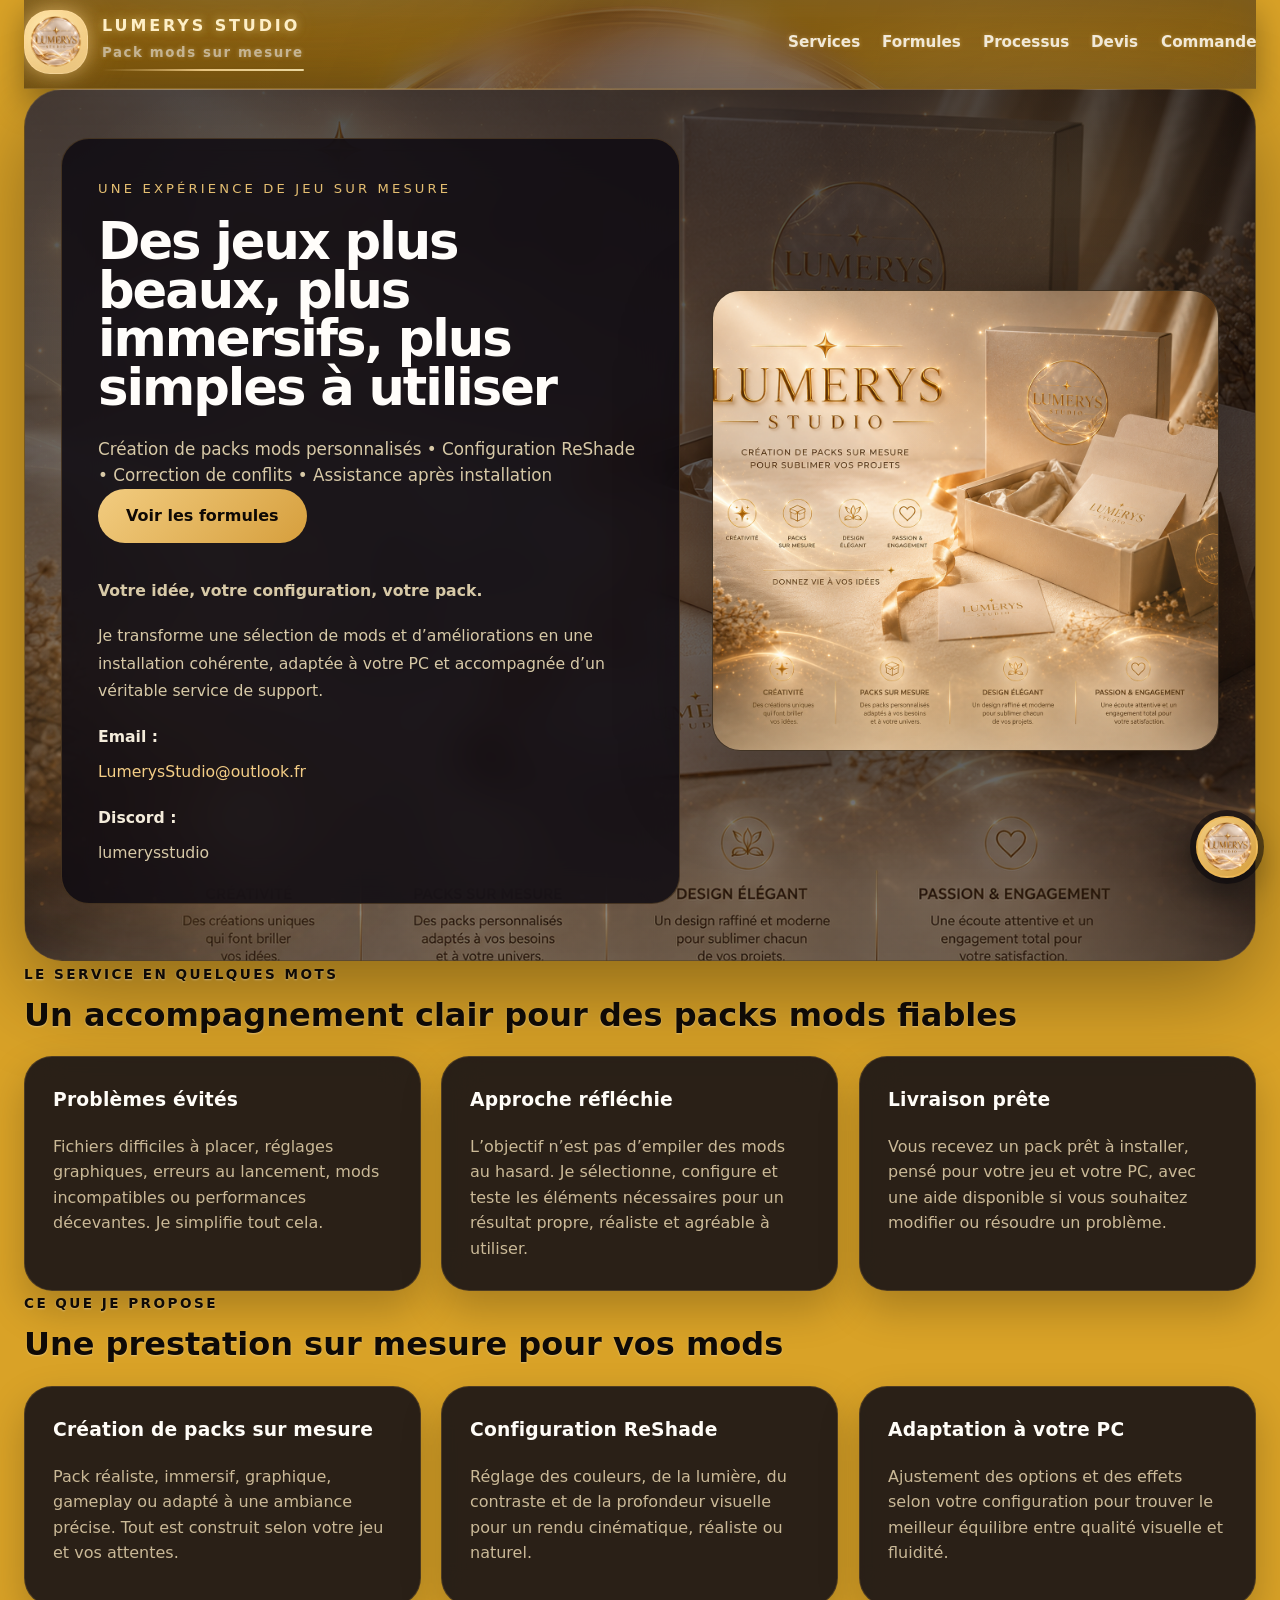
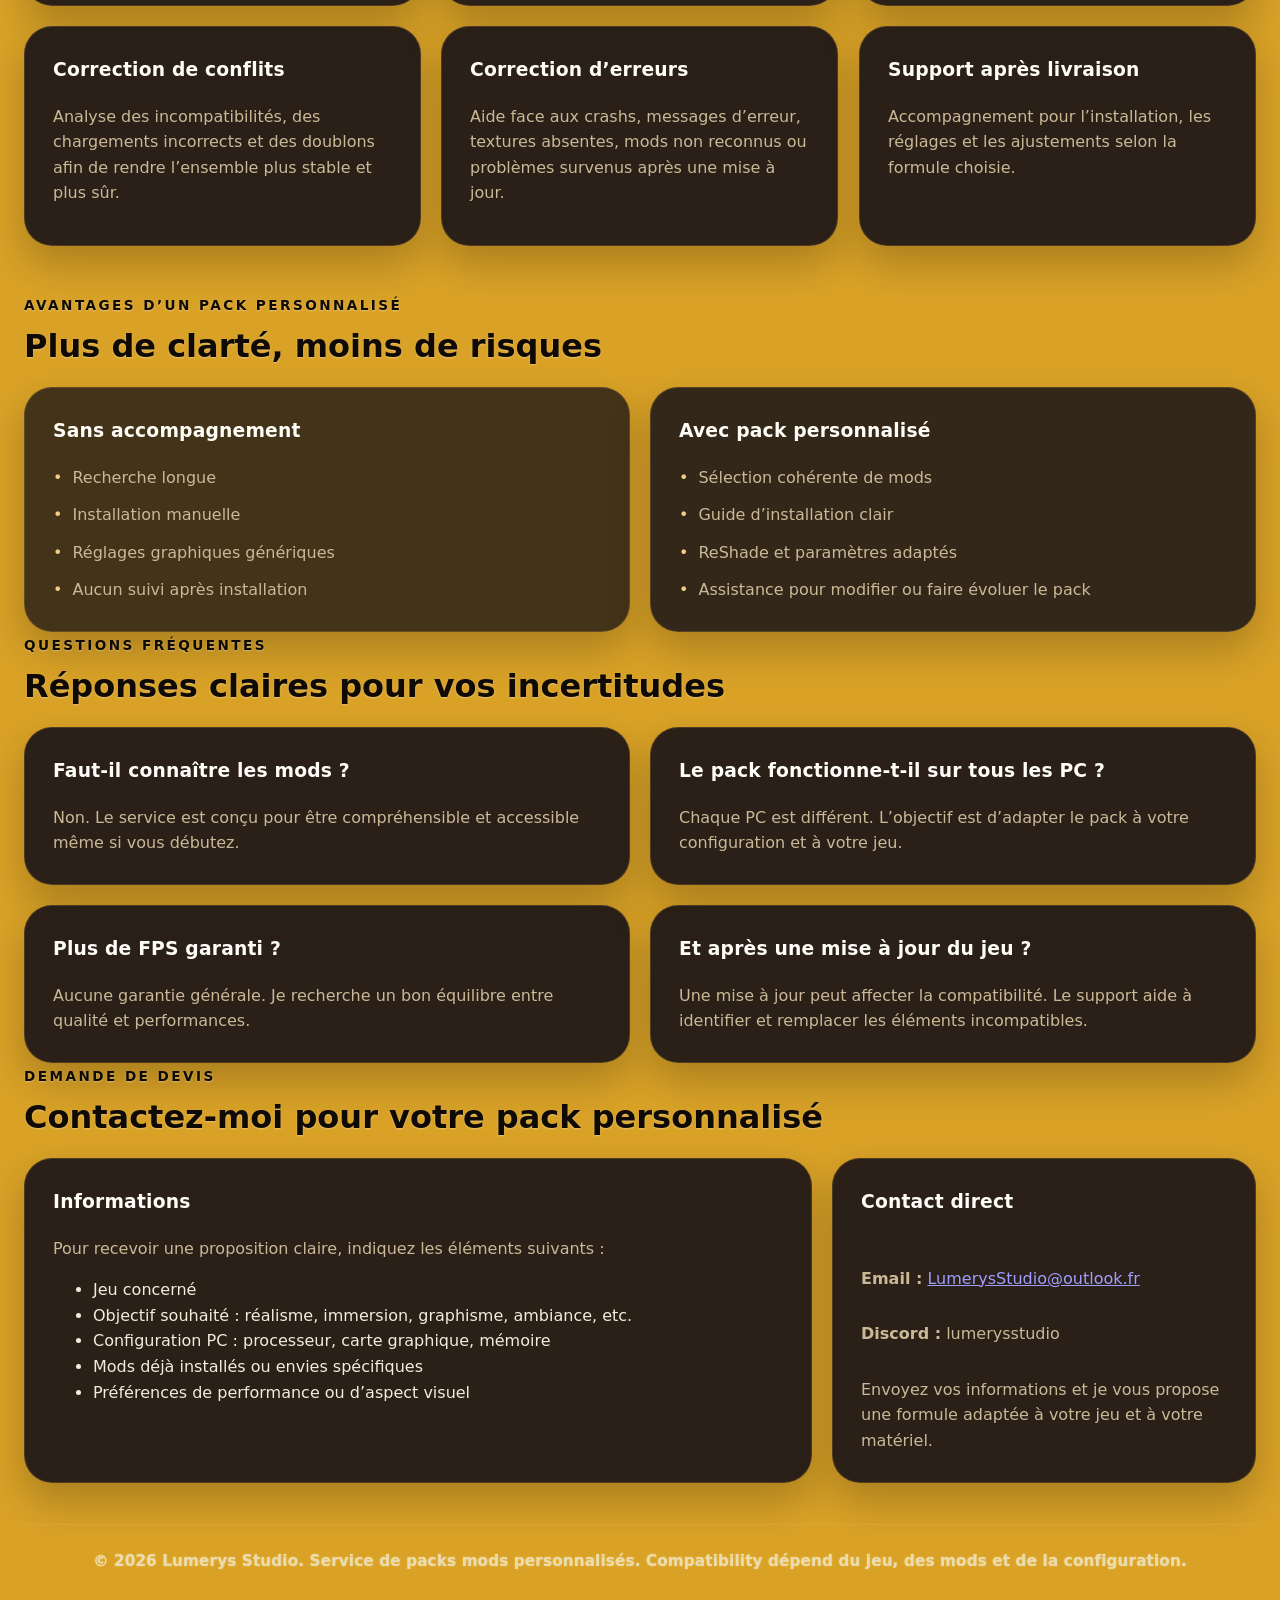
==== index.html @ 54d684f8 "Add files via upload" ====
﻿<!DOCTYPE html>
<html lang="fr">
<head>
  <meta charset="UTF-8" />
  <meta name="viewport" content="width=device-width, initial-scale=1.0" />
  <title>Lumerys Studio - Packs Mods personnalisés</title>
  <link rel="icon" type="image/png" href="favicon.png" />
  <link rel="shortcut icon" type="image/png" href="favicon.png" />
  <link rel="stylesheet" href="styles.css" />
  <link rel="stylesheet" href="header-anim.css" />
  <link rel="stylesheet" href="magic.css" />
  <link rel="stylesheet" href="chatbot.css" />
</head>
<body>
  <div class="page-shell">
    <header class="site-header">
      <div class="brand">
        <img src="Logo.png" alt="Lumerys Studio" class="brand-logo" />
        <div>
          <span class="brand-name">Lumerys Studio</span>
          <small>Pack mods sur mesure</small>
        </div>
      </div>
      <nav class="site-nav">
        <a href="index.html">Services</a>
        <a href="formules.html">Formules</a>
        <a href="processus.html">Processus</a>
        <a href="devis.html">Devis</a>
        <a href="commande.html">Commande</a>
      </nav>
    </header>

    <main>
      <section class="hero">
        <div class="hero-copy">
          <span class="eyebrow">UNE EXPÉRIENCE DE JEU SUR MESURE</span>
          <h1>Des jeux plus beaux, plus immersifs, plus simples à utiliser</h1>
          <p>Création de packs mods personnalisés • Configuration ReShade • Correction de conflits • Assistance après installation</p>
          <a href="formules.html" class="btn btn-primary">Voir les formules</a>
          <div class="hero-notes">
            <div>
              <strong>Votre idée, votre configuration, votre pack.</strong>
            </div>
            <div>Je transforme une sélection de mods et d’améliorations en une installation cohérente, adaptée à votre PC et accompagnée d’un véritable service de support.</div>
            <div class="hero-contact">
              <strong>Email :</strong> <a href="mailto:LumerysStudio@outlook.fr">LumerysStudio@outlook.fr</a>
            </div>
            <div class="hero-contact">
              <strong>Discord :</strong> <span>lumerysstudio</span>
            </div>
          </div>
        </div>
        <div class="hero-visual">
          <img src="LumerysStudio.png" alt="Lumerys Studio photo" />
        </div>
      </section>

      <section class="intro" id="services">
        <div class="section-head">
          <span>Le service en quelques mots</span>
          <h2>Un accompagnement clair pour des packs mods fiables</h2>
        </div>
        <div class="intro-grid">
          <div>
            <h3>Problèmes évités</h3>
            <p>Fichiers difficiles à placer, réglages graphiques, erreurs au lancement, mods incompatibles ou performances décevantes. Je simplifie tout cela.</p>
          </div>
          <div>
            <h3>Approche réfléchie</h3>
            <p>L’objectif n’est pas d’empiler des mods au hasard. Je sélectionne, configure et teste les éléments nécessaires pour un résultat propre, réaliste et agréable à utiliser.</p>
          </div>
          <div>
            <h3>Livraison prête</h3>
            <p>Vous recevez un pack prêt à installer, pensé pour votre jeu et votre PC, avec une aide disponible si vous souhaitez modifier ou résoudre un problème.</p>
          </div>
        </div>
      </section>

      <section class="benefits">
        <div class="section-head">
          <span>Ce que je propose</span>
          <h2>Une prestation sur mesure pour vos mods</h2>
        </div>
        <div class="benefit-cards">
          <article>
            <h3>Création de packs sur mesure</h3>
            <p>Pack réaliste, immersif, graphique, gameplay ou adapté à une ambiance précise. Tout est construit selon votre jeu et vos attentes.</p>
          </article>
          <article>
            <h3>Configuration ReShade</h3>
            <p>Réglage des couleurs, de la lumière, du contraste et de la profondeur visuelle pour un rendu cinématique, réaliste ou naturel.</p>
          </article>
          <article>
            <h3>Adaptation à votre PC</h3>
            <p>Ajustement des options et des effets selon votre configuration pour trouver le meilleur équilibre entre qualité visuelle et fluidité.</p>
          </article>
          <article>
            <h3>Correction de conflits</h3>
            <p>Analyse des incompatibilités, des chargements incorrects et des doublons afin de rendre l’ensemble plus stable et plus sûr.</p>
          </article>
          <article>
            <h3>Correction d’erreurs</h3>
            <p>Aide face aux crashs, messages d’erreur, textures absentes, mods non reconnus ou problèmes survenus après une mise à jour.</p>
          </article>
          <article>
            <h3>Support après livraison</h3>
            <p>Accompagnement pour l’installation, les réglages et les ajustements selon la formule choisie.</p>
          </article>
        </div>
      </section>

      <section class="comparison">
        <div class="section-head">
          <span>Avantages d’un pack personnalisé</span>
          <h2>Plus de clarté, moins de risques</h2>
        </div>
        <div class="comparison-grid">
          <div class="comparison-card dark">
            <h3>Sans accompagnement</h3>
            <ul>
              <li>Recherche longue</li>
              <li>Installation manuelle</li>
              <li>Réglages graphiques génériques</li>
              <li>Aucun suivi après installation</li>
            </ul>
          </div>
          <div class="comparison-card light">
            <h3>Avec pack personnalisé</h3>
            <ul>
              <li>Sélection cohérente de mods</li>
              <li>Guide d’installation clair</li>
              <li>ReShade et paramètres adaptés</li>
              <li>Assistance pour modifier ou faire évoluer le pack</li>
            </ul>
          </div>
        </div>
      </section>



      <section class="faq">
        <div class="section-head">
          <span>Questions fréquentes</span>
          <h2>Réponses claires pour vos incertitudes</h2>
        </div>
        <div class="faq-grid">
          <div>
            <h3>Faut-il connaître les mods ?</h3>
            <p>Non. Le service est conçu pour être compréhensible et accessible même si vous débutez.</p>
          </div>
          <div>
            <h3>Le pack fonctionne-t-il sur tous les PC ?</h3>
            <p>Chaque PC est différent. L’objectif est d’adapter le pack à votre configuration et à votre jeu.</p>
          </div>
          <div>
            <h3>Plus de FPS garanti ?</h3>
            <p>Aucune garantie générale. Je recherche un bon équilibre entre qualité et performances.</p>
          </div>
          <div>
            <h3>Et après une mise à jour du jeu ?</h3>
            <p>Une mise à jour peut affecter la compatibilité. Le support aide à identifier et remplacer les éléments incompatibles.</p>
          </div>
        </div>
      </section>

      <section class="devis-section" id="devis">
        <div class="section-head">
          <span>Demande de devis</span>
          <h2>Contactez-moi pour votre pack personnalisé</h2>
        </div>
        <div class="devis-grid">
          <div class="devis-card">
            <h3>Informations</h3>
            <p>Pour recevoir une proposition claire, indiquez les éléments suivants :</p>
            <ul>
              <li>Jeu concerné</li>
              <li>Objectif souhaité : réalisme, immersion, graphisme, ambiance, etc.</li>
              <li>Configuration PC : processeur, carte graphique, mémoire</li>
              <li>Mods déjà installés ou envies spécifiques</li>
              <li>Préférences de performance ou d’aspect visuel</li>
            </ul>
          </div>
          <div class="devis-card contact-card">
            <h3>Contact direct</h3>
            <p><strong>Email :</strong> <a href="mailto:LumerysStudio@outlook.fr">LumerysStudio@outlook.fr</a></p>
            <p><strong>Discord :</strong> <span>lumerysstudio</span></p>
            <p>Envoyez vos informations et je vous propose une formule adaptée à votre jeu et à votre matériel.</p>
          </div>
        </div>
      </section>
    </main>

    <footer class="site-footer">
      <span>© 2026 Lumerys Studio. Service de packs mods personnalisés. Compatibility dépend du jeu, des mods et de la configuration.</span>
    </footer>
  </div>

  <script src="chatbot.js" defer></script>
  <script src="magic.js" defer></script>
</body>
</html>
---- styles.css ----
﻿:root {
  color-scheme: dark;
  --bg: #070507;
  --bg-soft: rgba(10, 8, 12, 0.92);
  --surface: rgba(16, 13, 19, 0.60);
  --surface-strong: rgba(14, 11, 17, 0.82);
  --border: rgba(242, 186, 82, 0.24);
  --text: #f4ecdb;
  --muted: #cab997;
  --accent: #f4ce86;
  --accent-strong: #d3a456;
  --shadow: 0 28px 90px rgba(0, 0, 0, 0.36);
  font-family: Inter, system-ui, -apple-system, BlinkMacSystemFont, "Segoe UI", sans-serif;
}

* {
  box-sizing: border-box;
}

html, body {
  margin: 0;
  min-height: 100%;
  background: #d9a227;
  color: #000;
  background-image: url('Logo.png');
  background-repeat: no-repeat;
  background-position: center top;
  background-attachment: fixed;
  background-size: cover;
}

body {
  line-height: 1.6;
  color: var(--text);
}

.site-header,
.section-head,
.site-nav a,
.brand-name,
.brand small {
  color: #f7e3a9;
  font-weight: 600;
  text-shadow: 0 0 4px rgba(247, 227, 169, 0.35);
}

.site-footer {
  color: #000000;
  font-weight: 800;
  text-shadow: none;
  letter-spacing: 0.01em;
}

img {
  max-width: 100%;
  display: block;
}

.page-shell {
  max-width: 1320px;
  margin: 0 auto;
  padding: 0 24px 40px;
  background: transparent;
}

.site-header {
  display: flex;
  align-items: center;
  justify-content: space-between;
  gap: 16px;
  padding: 10px 0 14px;
  margin-top: 0;
  background: rgba(8, 6, 10, 0.55);
  border-bottom: 1px solid rgba(242, 186, 82, 0.15);
  backdrop-filter: blur(16px);
}

.brand {
  display: flex;
  align-items: center;
  gap: 14px;
}

.brand-logo {
  width: 64px;
  height: 64px;
  border-radius: 999px;
  background: transparent;
  border: none;
  padding: 0;
  object-fit: cover;
  box-shadow: none;
}

.brand-name {
  display: block;
  font-weight: 700;
  letter-spacing: 0.18em;
  text-transform: uppercase;
  color: #f4d06b;
  text-shadow: 0 0 6px rgba(244, 208, 107, 0.55), 0 0 12px rgba(244, 208, 107, 0.25);
}

.site-nav {
  display: flex;
  gap: 22px;
  flex-wrap: wrap;
}

.site-nav a {
  color: #f2c96b;
  text-decoration: none;
  font-size: 0.95rem;
  font-weight: 700;
  transition: color 0.25s ease, text-shadow 0.25s ease;
  text-shadow: 0 0 4px rgba(242, 201, 107, 0.4);
}

.site-nav a:hover {
  color: #ffd977;
  text-shadow: 0 0 8px rgba(255, 217, 119, 0.6);
}

.site-nav a,
.brand-name,
.brand small,
.section-head span,
.section-head h2 {
  color: var(--text);
}

.hero {
  position: relative;
  display: grid;
  grid-template-columns: 1.1fr 0.9fr;
  gap: 32px;
  align-items: center;
  padding: 48px 36px 56px;
  border-radius: 38px;
  background: linear-gradient(180deg, rgba(9, 7, 12, 0.72), rgba(12, 10, 15, 0.48)),
    url('LumerysStudio.png') center/cover no-repeat;
  overflow: hidden;
  box-shadow: var(--shadow);
  border: 1px solid rgba(242, 186, 82, 0.18);
}

.hero::before {
  content: "";
  position: absolute;
  inset: 0;
  background: radial-gradient(circle at 20% 30%, rgba(255, 215, 140, 0.18), transparent 24%),
    radial-gradient(circle at 85% 12%, rgba(255, 220, 140, 0.12), transparent 18%);
  pointer-events: none;
}

.hero-copy,
.hero-visual {
  position: relative;
  z-index: 1;
}

.hero-copy {
  max-width: 680px;
  padding: 36px;
  border-radius: 28px;
  background: rgba(14, 11, 18, 0.86);
  border: 1px solid rgba(242, 186, 82, 0.20);
  backdrop-filter: blur(20px);
}

.eyebrow {
  display: inline-block;
  margin-bottom: 18px;
  text-transform: uppercase;
  letter-spacing: 0.24em;
  color: rgba(240, 200, 119, 0.95);
  font-size: 0.82rem;
}

.hero h1 {
  margin: 0;
  font-size: clamp(3rem, 4vw, 4.4rem);
  line-height: 0.95;
  letter-spacing: -0.04em;
  color: #fffdfa;
}

.hero p {
  margin: 24px 0 0;
  max-width: 660px;
  color: #d7c9a7;
  font-size: 1.05rem;
}

.btn {
  display: inline-flex;
  align-items: center;
  justify-content: center;
  padding: 14px 28px;
  border-radius: 999px;
  text-decoration: none;
  font-weight: 600;
  transition: transform 0.2s ease, background 0.3s ease;
}

.btn-primary {
  background: linear-gradient(135deg, #f2cc80 0%, #d69f3d 100%);
  color: #0f0905;
}

.btn-primary:hover {
  transform: translateY(-2px);
}

.hero-notes {
  margin-top: 34px;
  display: grid;
  gap: 18px;
  color: #d7c9a7;
  font-size: 0.98rem;
  line-height: 1.75;
}

.hero-contact {
  display: grid;
  gap: 8px;
}

.hero-contact strong {
  color: var(--text);
}

.hero-contact a {
  color: var(--accent);
  text-decoration: none;
}

.hero-visual {
  border-radius: 28px;
  overflow: hidden;
  background: rgba(18, 14, 21, 0.88);
  border: 1px solid rgba(242, 186, 82, 0.18);
  box-shadow: var(--shadow);
}

.hero-visual img {
  width: 100%;
  aspect-ratio: 1.1 / 1;
  object-fit: cover;
  filter: drop-shadow(0 18px 45px rgba(0, 0, 0, 0.24));
}

.section-head {
  margin-bottom: 24px;
}

.section-head span {
  text-transform: uppercase;
  color: #0f0a06;
  letter-spacing: 0.18em;
  font-size: 0.85rem;
  font-weight: 800;
  text-shadow: 0 1px 2px rgba(255,255,255,0.35);
}

.section-head h2 {
  margin: 12px 0 0;
  font-size: clamp(2rem, 2.5vw, 2.8rem);
  line-height: 1.05;
  color: #0f0a06;
  font-weight: 800;
  text-shadow: 0 1px 2px rgba(255,255,255,0.35);
}

.intro-grid,
.benefit-cards,
.comparison-grid,
.plan-grid,
.process-grid,
.faq-grid,
.devis-grid {
  display: grid;
  gap: 20px;
}

.intro-grid {
  grid-template-columns: repeat(3, minmax(0, 1fr));
}

.intro-grid > div,
.benefit-cards article,
.comparison-card,
.plan-grid article,
.process-grid > div,
.faq-grid > div,
.contact-card,
.devis-card {
  background: rgba(18, 14, 22, 0.88);
  border: 1px solid rgba(242, 186, 82, 0.16);
  border-radius: 28px;
  padding: 28px;
  box-shadow: 0 18px 40px rgba(0, 0, 0, 0.18);
  backdrop-filter: blur(18px);
}

.intro-grid h3,
.benefit-cards h3,
.comparison-card h3,
.plan-grid h3,
.process-grid h3,
.faq-grid h3,
.devis-card h3,
.contact-card h3 {
  margin-top: 0;
  color: #fffdf8;
  font-weight: 700;
  letter-spacing: 0.01em;
}

.intro-grid p,
.benefit-cards p,
.comparison-card ul,
.plan-grid p,
.process-grid p,
.faq-grid p,
.devis-card p,
.contact-card p {
  margin: 16px 0 0;
  color: var(--muted);
}

.benefit-cards {
  grid-template-columns: repeat(3, minmax(0, 1fr));
}

.benefit-cards article {
  min-height: 220px;
}

.comparison {
  margin-top: 46px;
}

.comparison-grid {
  grid-template-columns: repeat(2, minmax(0, 1fr));
}

.comparison-card.dark {
  background: rgba(16, 14, 21, 0.75);
}

.comparison-card.light {
  background: rgba(20, 16, 24, 0.84);
}

.comparison-card ul {
  list-style: none;
  padding: 0;
  margin: 16px 0 0;
  display: grid;
  gap: 12px;
}

.comparison-card li::before {
  content: "•";
  color: var(--accent);
  margin-right: 10px;
}

.plan-grid {
  grid-template-columns: repeat(3, minmax(0, 1fr));
  margin-top: 26px;
}

.plan-grid article {
  padding: 30px;
}

.plan-grid .featured {
  border-color: rgba(242, 186, 82, 0.32);
  background: rgba(28, 20, 30, 0.92);
}

.price {
  display: inline-flex;
  margin-top: 22px;
  font-size: 1.1rem;
  color: var(--accent);
  font-weight: 700;
}

.price-note {
  margin-top: 20px;
  font-size: 0.95rem;
  color: var(--muted);
  line-height: 1.6;
}

.price-note a {
  color: var(--accent);
  text-decoration: underline;
}

.process-grid {
  grid-template-columns: repeat(3, minmax(0, 1fr));
  margin-top: 24px;
}

.process-grid > div {
  min-height: 160px;
}

.faq-grid {
  grid-template-columns: repeat(2, minmax(0, 1fr));
  margin-top: 24px;
}

.devis-grid {
  grid-template-columns: 1.3fr 0.7fr;
  margin-top: 24px;
}

.contact-card {
  display: flex;
  flex-direction: column;
  justify-content: center;
  gap: 14px;
}

.devis-form-card {
  margin-top: 24px;
  background: rgba(18, 14, 22, 0.9);
  border: 1px solid rgba(242, 186, 82, 0.16);
  border-radius: 28px;
  padding: 28px;
  box-shadow: 0 18px 40px rgba(0, 0, 0, 0.18);
  backdrop-filter: blur(18px);
}

.devis-form-card h3 {
  margin-top: 0;
  color: #fffdf8;
}

.form-grid {
  display: grid;
  grid-template-columns: repeat(2, minmax(0, 1fr));
  gap: 18px;
  margin-top: 18px;
}

.devis-form-card label {
  display: flex;
  flex-direction: column;
  gap: 8px;
  color: #f7e3a9;
  font-weight: 600;
}

.devis-form-card .full-width {
  grid-column: 1 / -1;
  margin-top: 12px;
}

.devis-form-card input,
.devis-form-card textarea {
  width: 100%;
  border: 1px solid rgba(242, 186, 82, 0.25);
  border-radius: 14px;
  padding: 12px 14px;
  background: rgba(255, 255, 255, 0.06);
  color: #fff;
  font: inherit;
}

.devis-form-card input::placeholder,
.devis-form-card textarea::placeholder {
  color: rgba(255, 255, 255, 0.55);
}

.devis-form-card textarea {
  resize: vertical;
  min-height: 120px;
}

.devis-form-card button {
  margin-top: 18px;
  border: none;
  cursor: pointer;
}

.site-footer {
  margin-top: 42px;
  padding-top: 24px;
  border-top: 1px solid rgba(255, 255, 255, 0.08);
  text-align: center;
  color: #000000;
  font-size: 0.95rem;
  font-weight: 800;
  text-shadow:
    0 0 1px rgba(255, 214, 102, 0.75),
    0 0 3px rgba(255, 214, 102, 0.35);
}

@media (max-width: 1080px) {
  .hero {
    grid-template-columns: 1fr;
  }
  .intro-grid,
  .benefit-cards,
  .comparison-grid,
  .plan-grid,
  .process-grid,
  .faq-grid,
  .devis-grid {
    grid-template-columns: 1fr;
  }
}

@media (max-width: 720px) {
  .site-header {
    flex-direction: column;
    align-items: flex-start;
  }
  .site-nav {
    width: 100%;
    justify-content: space-between;
  }
  .hero {
    padding-top: 18px;
  }
  .hero-copy h1 {
    font-size: 2.5rem;
  }
  .brand-logo {
    width: 52px;
    height: 52px;
  }
}

@keyframes driftBackground {
  0% { background-position: center top; }
  50% { background-position: center center; }
  100% { background-position: center top; }
}
---- header-anim.css ----
/* =========================================================================
   Lumerys Studio — En-tête moderne (header)
   Fond glassmorphism + dégradé doré + animations d'arrivée (gauche -> droite)
   ========================================================================= */

/* ----------------------------- Fond du header moderne ----------------------------- */
.site-header {
  position: relative;
  overflow: hidden;
  background:
    radial-gradient(720px 240px at 20% -30%, rgba(255, 214, 140, 0.16), transparent 60%),
    radial-gradient(520px 200px at 85% 130%, rgba(244, 206, 134, 0.12), transparent 62%),
    rgba(10, 7, 12, 0.5);
  border-bottom: 1px solid rgba(242, 186, 82, 0.22);
  -webkit-backdrop-filter: blur(20px) saturate(1.4);
  backdrop-filter: blur(20px) saturate(1.4);
  box-shadow: 0 12px 34px rgba(0, 0, 0, 0.35);
}

/* Halo lumineux animé en haut du header */
.site-header::before {
  content: "";
  position: absolute;
  inset: 0;
  background: linear-gradient(110deg, transparent 8%, rgba(255, 216, 150, 0.10) 30%, transparent 55%, rgba(255, 216, 150, 0.08) 78%, transparent 95%);
  background-size: 250% auto;
  animation: lumHeaderShine 8s linear infinite;
  pointer-events: none;
}
@keyframes lumHeaderShine {
  0%   { background-position: 130% center; }
  55%  { background-position: 10% center; }
  100% { background-position: 130% center; }
}

/* ----------------------------- Logo dans une pastille dorée ----------------------------- */
.brand-logo {
  border-radius: 26px;
  border: 1px solid rgba(255, 222, 160, 0.65);
  background:
    radial-gradient(circle at 35% 30%, #ffe9b0, #f4ce86 70%);
  padding: 5px;
  box-shadow:
    0 0 18px rgba(244, 206, 134, 0.55),
    0 0 42px rgba(244, 206, 134, 0.25),
    inset 0 0 8px rgba(255, 214, 140, 0.4);
  animation: lumLogoGlow 2.6s ease-in-out infinite;
}
@keyframes lumLogoGlow {
  0%, 100% { box-shadow: 0 0 14px rgba(244, 206, 134, 0.4), 0 0 34px rgba(244, 206, 134, 0.18), inset 0 0 6px rgba(255, 214, 140, 0.3); }
  50%      { box-shadow: 0 0 26px rgba(244, 206, 134, 0.7), 0 0 60px rgba(244, 206, 134, 0.35), inset 0 0 12px rgba(255, 214, 140, 0.6); }
}

/* ----------------------------- Liquid "Lumerys Studio" ----------------------------- */
.brand-name {
  color: #fff0c8;
  text-shadow:
    0 0 8px rgba(255, 224, 150, 0.55),
    0 0 24px rgba(255, 213, 130, 0.3);
  animation: lumTextBreath 3.4s ease-in-out infinite;
}
@keyframes lumTextBreath {
  0%, 100% { text-shadow: 0 0 6px rgba(255, 224, 150, 0.4), 0 0 18px rgba(255, 213, 130, 0.2); }
  50%      { text-shadow: 0 0 14px rgba(255, 224, 150, 0.75), 0 0 40px rgba(255, 213, 130, 0.45); }
}

/* ----------------------------- "Pack mods sur mesure" ----------------------------- */
.brand small {
  color: #cab997;
  letter-spacing: 0.12em;
}
.brand small::after {
  content: "";
  display: block;
  height: 2px;
  margin-top: 4px;
  border-radius: 2px;
  background: linear-gradient(90deg, transparent, #f4ce86, #f7e3a9, #f4ce86, transparent);
  background-size: 200% auto;
  animation: lumUnderline 3s linear infinite;
}
@keyframes lumUnderline {
  0%   { background-position: 200% center; }
  100% { background-position: -100% center; }
}

/* ----------------------------- Menu : liens depuis la gauche ----------------------------- */
.site-nav {
  position: relative;
}
/* On étiquette chaque lien pour l'animation d'arrivée gauche -> droite */
.site-nav a {
  position: relative;
  transform-origin: left center;
  opacity: 0;
  animation: lumNavIn 0.7s cubic-bezier(0.2, 0.9, 0.25, 1) both;
}
/* Delay en cascade : chaque lien démarre un peu après le précédent */
.site-nav a:nth-child(1) { animation-delay: 0.05s; }
.site-nav a:nth-child(2) { animation-delay: 0.18s; }
.site-nav a:nth-child(3) { animation-delay: 0.31s; }
.site-nav a:nth-child(4) { animation-delay: 0.44s; }
.site-nav a:nth-child(5) { animation-delay: 0.57s; }
.site-nav a:nth-child(6) { animation-delay: 0.70s; }
.site-nav a:nth-child(7) { animation-delay: 0.83s; }

@keyframes lumNavIn {
  /* Départ : décalé loin à gauche, devient visible en arrivant à sa place */
  0% {
    opacity: 0;
    transform: translateX(-70px) skewX(-12deg);
  }
  60% {
    opacity: 1;
    transform: translateX(-14px) skewX(-3deg);
  }
  100% {
    opacity: 1;
    transform: translateX(0) skewX(0deg);
  }
}

/* Survol des liens : lueur + soulignement doré coulissant */
.site-nav a::after {
  content: "";
  position: absolute;
  left: 0;
  bottom: -5px;
  height: 2px;
  width: 100%;
  border-radius: 3px;
  background: linear-gradient(90deg, transparent, #f4ce86, transparent);
  transform: scaleX(0);
  transform-origin: center;
  transition: transform 0.35s ease;
}
.site-nav a:hover::after {
  transform: scaleX(1);
}

/* ---------- Animation générale du bloc marque (arrivée douce) ---------- */
.brand {
  animation: lumBrandIn 0.8s cubic-bezier(0.2, 0.9, 0.25, 1) both;
}
@keyframes lumBrandIn {
  from { opacity: 0; transform: translateX(-28px); }
  to   { opacity: 1; transform: translateX(0); }
}

/* ---------- Pendant l'arrivée, on évite le saut du header sur mobile ---------- */
@media (prefers-reduced-motion: reduce) {
  .site-header::before,
  .brand-logo,
  .brand-name,
  .brand small::after,
  .site-nav a {
    animation: none !important;
    opacity: 1 !important;
    transform: none !important;
  }
}
---- magic.css ----
/* =========================================================================
   Lumerys Studio — Animations spectaculaires (magic.css)
   Effets dynamiques originaux : halos flottants, hero cinématique,
   carrousel de textes, cartes en cascade au scroll, boutons lumineux.
   ========================================================================= */

/* ----------------------------- Fond d'ambiance animé ----------------------------- */
body::after {
  content: "";
  position: fixed;
  inset: 0;
  z-index: -1;
  pointer-events: none;
  background:
    radial-gradient(760px 420px at 12% 18%, rgba(255, 210, 130, 0.14), transparent 58%),
    radial-gradient(700px 460px at 88% 30%, rgba(255, 220, 140, 0.10), transparent 60%),
    radial-gradient(900px 520px at 50% 92%, rgba(255, 205, 120, 0.08), transparent 62%);
  animation: lumAuraDrift 26s ease-in-out infinite alternate;
}
@keyframes lumAuraDrift {
  0%   { background-position: 0% 10%, 100% 20%, 50% 90%; }
  100% { background-position: 70% 80%, 20% 10%, 15% 30%; }
}

/* ----------------------------- Halo lumineux dans le hero ----------------------------- */
.hero::after {
  content: "";
  position: absolute;
  width: 560px;
  height: 560px;
  border-radius: 50%;
  background: radial-gradient(circle, rgba(255, 214, 140, 0.32), rgba(255, 190, 100, 0.10) 35%, transparent 70%);
  left: -160px;
  top: 40%;
  filter: blur(40px);
  pointer-events: none;
  animation: heroHalo float 11s ease-in-out infinite;
}
@keyframes heroHalo {
  0%, 100% { transform: translate(0, 0) scale(1); opacity: 0.7; }
  50%      { transform: translate(80px, -50px) scale(1.15); opacity: 1; }
}

/* ----------------------------- Titres de section : lueur dorée animée ----------------------------- */
.section-head h2 {
  color: #0f0a06;
  animation: titleGold 7s linear infinite;
}
@keyframes titleGold {
  0%, 100% { text-shadow: 0 2px 6px rgba(242, 200, 120, 0.3), 0 0 18px rgba(242, 200, 120, 0.12); }
  50%      { text-shadow: 0 3px 12px rgba(244, 206, 134, 0.55), 0 0 34px rgba(244, 206, 134, 0.28); }
}

/* ----------------------------- Boutons lumineux ----------------------------- */
.btn, .commande-btn, .paypal-cta {
  position: relative;
  overflow: hidden;
}
/* Reflet qui traverse */
.btn::after, .commande-btn::after, .paypal-cta::after {
  content: "";
  position: absolute;
  top: 0;
  left: -80%;
  width: 45%;
  height: 100%;
  background: linear-gradient(115deg, transparent, rgba(255, 255, 255, 0.6), transparent);
  transform: skewX(-18deg);
  animation: btnShine 3.2s linear infinite;
}
@keyframes btnShine {
  0%, 80% { left: -80%; }
  90%     { left: 130%; }
  100%    { left: 130%; }
}
/* Anneau lumineux qui pulse autour du bouton */
.btn:hover {
  box-shadow: 0 0 0 0 rgba(244, 206, 134, 0.6);
  animation: btnPulseRing 1.4s ease-out infinite;
}
@keyframes btnPulseRing {
  0%   { box-shadow: 0 0 0 0 rgba(244, 206, 134, 0.6); }
  70%  { box-shadow: 0 0 0 16px rgba(244, 206, 134, 0); }
  100% { box-shadow: 0 0 0 0 rgba(244, 206, 134, 0); }
}

/* ----------------------------- Révélation des cartes (site.js) ----------------------------- */
.lum-reveal {
  opacity: 0;
  transform: translateY(30px);
  transition: opacity 0.75s cubic-bezier(0.22, 1, 0.36, 1), transform 0.75s cubic-bezier(0.22, 1, 0.36, 1);
  transition-delay: var(--d, 0s);
  will-change: opacity, transform;
}
.lum-reveal[data-anim="left"]  { transform: translateX(-42px); }
.lum-reveal[data-anim="right"] { transform: translateX(42px); }
.lum-reveal[data-anim="zoom"]  { transform: scale(0.9); }
.lum-reveal.lum-in {
  opacity: 1;
  transform: translateX(0) scale(1);
}

/* Hover 3D léger au survol des cartes */
.intro-grid > div,
.benefit-cards article,
.comparison-card,
.plan-grid article,
.process-grid > div,
.faq-grid > div,
.devis-card {
  transition: transform 0.35s cubic-bezier(0.22, 1, 0.36, 1), box-shadow 0.4s ease, border-color 0.35s ease;
  border: 1px solid rgba(242, 186, 82, 0.18) !important;
  box-shadow: 0 18px 40px rgba(0, 0, 0, 0.22);
}
.intro-grid > div:hover,
.benefit-cards article:hover,
.comparison-card:hover,
.plan-grid article:hover,
.process-grid > div:hover,
.faq-grid > div:hover,
.devis-card:hover {
  transform: translateY(-8px) rotateX(2deg);
  box-shadow: 0 26px 65px rgba(0, 0, 0, 0.5), 0 0 0 1px rgba(244, 206, 134, 0.3);
  border-color: rgba(242, 186, 82, 0.4) !important;
}

/* Bordure lumineuse balayante sur certaines cartes */
.intro-grid > div::before,
.benefit-cards article::before,
.comparison-card::before,
.plan-grid article::before,
.process-grid > div::before,
.devis-card::before {
  content: "";
  position: absolute;
  inset: -1px;
  background: linear-gradient(120deg, transparent 15%, rgba(255, 214, 140, 0.4) 40%, rgba(244, 206, 134, 0.8) 50%, transparent 75%);
  background-size: 250% auto;
  opacity: 0;
  transition: opacity 0.3s ease;
  pointer-events: none;
}
.intro-grid > div:hover::before,
.benefit-cards > article:hover::before,
.comparison-card:hover::before,
.plan-grid > article:hover::before,
.process-grid > div:hover::before,
.devis-card:hover::before {
  opacity: 1;
  animation: cardGlowSwipe 1.4s ease-in-out infinite;
}
@keyframes cardGlowSwipe {
  0%, 100% { background-position: 250% center; }
  50%      { background-position: 10% center; }
}

/* ----------------------------- Image hero : zoom lent et lueur ----------------------------- */
.hero-visual img {
  animation: heroImgFloat 9s ease-in-out infinite;
}
@keyframes heroImgFloat {
  0%, 100% { transform: scale(1) translateY(0); }
  50%      { transform: scale(1.05) translateY(-8px); }
}
.hero-visual {
  position: relative;
  overflow: hidden;
}
.hero-visual::after {
  content: "";
  position: absolute;
  inset: 0;
  background: linear-gradient(150deg, transparent 20%, rgba(255, 216, 140, 0.16) 45%, transparent 70%);
  background-size: 230% auto;
  animation: heroSheen 6s linear infinite;
  pointer-events: none;
}
@keyframes heroSheen {
  0%, 30%, 100% { background-position: 200% center; }
  60%           { background-position: 0% center; }
}

/* ----------------------------- Titre du hero animé ----------------------------- */
.hero h1 {
  color: #fffdfa;
  animation: lumHeroGlow 5s ease-in-out infinite;
}
@keyframes lumHeroGlow {
  0%, 100% { text-shadow: 0 2px 8px rgba(255, 230, 170, 0.25), 0 0 30px rgba(255, 220, 140, 0.12); }
  50%      { text-shadow: 0 3px 14px rgba(255, 235, 180, 0.5), 0 0 60px rgba(255, 220, 140, 0.3); }
}

/* ----------------------------- Footer doux ----------------------------- */
.site-footer {
  color: #e9dcb4;
  transition: color 0.4s ease;
}
.site-footer a {
  color: #f4ce86;
  text-decoration: underline;
}

/* ----------------------------- Réduction de mouvement ----------------------------- */
@media (prefers-reduced-motion: reduce) {
  body::after, .hero::after, .hero-visual img, .hero-visual::after,
  .hero h1, .section-head h2, .btn::after, .btn, .lum-reveal,
  .intro-grid > div::before, .benefit-cards article::before,
  .comparison-card::before, .plan-grid article::before,
  .process-grid > div::before, .devis-card::before {
    animation: none !important;
    opacity: 1 !important;
    transform: none !important;
    transition: none !important;
  }
  .lum-reveal { opacity: 1 !important; transform: none !important; }
}
---- chatbot.css ----
/* =========================================================================
   Lumerys Studio — Widget Assistant IA
   Style cohérent avec styles.css (thème sombre / doré).
   ========================================================================= */

.lum-chat-root {
  font-family: Inter, system-ui, -apple-system, BlinkMacSystemFont, "Segoe UI", sans-serif;
}

/* Bouton flottant */
.lum-fab {
  position: fixed;
  right: 22px;
  bottom: 22px;
  z-index: 2147483000;
  width: 62px;
  height: 62px;
  padding: 0;
  border-radius: 999px;
  border: 2px solid rgba(242, 186, 82, 0.55);
  background: linear-gradient(135deg, #f2cc80 0%, #d69f3d 100%);
  box-shadow: 0 14px 34px rgba(0, 0, 0, 0.42), 0 0 0 6px rgba(12, 10, 15, 0.55);
  display: grid;
  place-items: center;
  cursor: pointer;
  transition: transform 0.25s ease, box-shadow 0.25s ease, opacity 0.25s ease;
}
.lum-fab img {
  width: 50px;
  height: 50px;
  border-radius: 999px;
  object-fit: cover;
  display: block;
  border: none;
  box-shadow: none;
}
.lum-fab:hover {
  transform: scale(1.07) translateY(-2px);
}
.lum-fab.lum-hidden {
  opacity: 0;
  pointer-events: none;
  transform: scale(0.5);
}

/* Panneau de discussion */
.lum-panel {
  position: fixed;
  right: 22px;
  bottom: 96px;
  z-index: 2147483001;
  width: min(410px, calc(100vw - 44px));
  height: min(640px, calc(100vh - 150px));
  min-height: 380px;
  display: flex;
  flex-direction: column;
  background: rgba(10, 8, 12, 0.96);
  border: 1px solid rgba(242, 186, 82, 0.28);
  border-radius: 26px;
  box-shadow: 0 28px 90px rgba(0, 0, 0, 0.55);
  backdrop-filter: blur(24px);
  -webkit-backdrop-filter: blur(24px);
  overflow: hidden;
  transform-origin: bottom right;
  transition: opacity 0.28s ease, transform 0.28s ease, visibility 0.28s;
}
.lum-panel.lum-closed {
  opacity: 0;
  transform: translateY(24px) scale(0.9);
  pointer-events: none;
  visibility: hidden;
}

/* En-tête */
.lum-header {
  flex: 0 0 auto;
  display: flex;
  align-items: center;
  gap: 12px;
  padding: 14px 16px;
  border-bottom: 1px solid rgba(242, 186, 82, 0.18);
  background: linear-gradient(135deg, rgba(242, 200, 128, 0.12), rgba(211, 164, 86, 0.05));
}
.lum-avatar {
  width: 44px;
  height: 44px;
  border-radius: 999px;
  object-fit: cover;
  border: 2px solid rgba(242, 186, 82, 0.55);
}
.lum-header-text {
  display: flex;
  flex-direction: column;
  gap: 2px;
  min-width: 0;
}
.lum-title {
  color: #f7e3a9;
  font-weight: 700;
  font-size: 0.98rem;
  letter-spacing: 0.04em;
  text-shadow: 0 0 6px rgba(244, 208, 107, 0.35);
  white-space: nowrap;
  overflow: hidden;
  text-overflow: ellipsis;
}
.lum-status {
  display: inline-flex;
  align-items: center;
  gap: 6px;
  color: #cab997;
  font-size: 0.78rem;
}
.lum-status-dot {
  width: 8px;
  height: 8px;
  border-radius: 999px;
  background: #59c98d;
  box-shadow: 0 0 6px rgba(89, 201, 141, 0.6);
}
.lum-status.lum-off .lum-status-dot {
  background: #e0a94e;
  box-shadow: 0 0 6px rgba(224, 169, 78, 0.6);
}
.lum-close {
  flex: 0 0 auto;
  margin-left: auto;
  width: 36px;
  height: 36px;
  border: 1px solid rgba(242, 186, 82, 0.25);
  background: rgba(255, 255, 255, 0.04);
  color: #f4ecdb;
  border-radius: 999px;
  font-size: 1.2rem;
  line-height: 1;
  cursor: pointer;
  transition: background 0.2s ease;
}
.lum-close:hover {
  background: rgba(255, 255, 255, 0.1);
}

/* Messages */
.lum-messages {
  flex: 1 1 auto;
  overflow-y: auto;
  padding: 18px 16px 10px;
  display: flex;
  flex-direction: column;
  gap: 12px;
  scroll-behavior: smooth;
}
.lum-messages::-webkit-scrollbar {
  width: 6px;
}
.lum-messages::-webkit-scrollbar-thumb {
  background: rgba(242, 186, 82, 0.3);
  border-radius: 6px;
}
.lum-msg {
  max-width: 86%;
  padding: 11px 15px;
  border-radius: 18px;
  font-size: 0.93rem;
  line-height: 1.6;
  white-space: pre-wrap;
  overflow-wrap: break-word;
  animation: lumMsgIn 0.25s ease both;
}
.lum-msg a {
  color: #f4ce86;
  text-decoration: underline;
}
.lum-msg.lum-bot {
  align-self: flex-start;
  background: rgba(24, 18, 30, 0.92);
  border: 1px solid rgba(242, 186, 82, 0.16);
  color: #f4ecdb;
  border-bottom-left-radius: 6px;
}
.lum-msg.lum-user {
  align-self: flex-end;
  background: linear-gradient(135deg, #f2cc80 0%, #d69f3d 100%);
  color: #0f0905;
  font-weight: 500;
  border-bottom-right-radius: 6px;
}
.lum-typing {
  align-self: flex-start;
  display: inline-flex;
  align-items: center;
  gap: 6px;
  padding: 14px 16px;
  background: rgba(24, 18, 30, 0.92);
  border: 1px solid rgba(242, 186, 82, 0.16);
  border-radius: 18px;
  border-bottom-left-radius: 6px;
}
.lum-typing i {
  width: 7px;
  height: 7px;
  border-radius: 999px;
  background: #f4ce86;
  animation: lumBlink 1.3s infinite both;
}
.lum-typing i:nth-child(2) { animation-delay: 0.2s; }
.lum-typing i:nth-child(3) { animation-delay: 0.4s; }
@keyframes lumBlink {
  0%, 100% { opacity: 0.25; transform: translateY(0); }
  50% { opacity: 1; transform: translateY(-2px); }
}
/* Suggestions rapides */
.lum-chips {
  display: flex;
  flex-wrap: wrap;
  gap: 8px;
  padding: 2px 0 4px;
}
.lum-chip {
  border: 1px solid rgba(242, 186, 82, 0.28);
  background: rgba(244, 206, 134, 0.07);
  color: #f4ce86;
  padding: 8px 14px;
  border-radius: 999px;
  font-size: 0.8rem;
  font-weight: 600;
  font-family: inherit;
  cursor: pointer;
  transition: background 0.2s ease, transform 0.2s ease;
}
.lum-chip:hover {
  background: rgba(244, 206, 134, 0.16);
  transform: translateY(-1px);
}

/* Zone de saisie */
.lum-inputbar {
  flex: 0 0 auto;
  display: flex;
  gap: 10px;
  align-items: center;
  padding: 12px 14px;
  border-top: 1px solid rgba(242, 186, 82, 0.16);
  background: rgba(14, 11, 17, 0.78);
}
.lum-input {
  flex: 1 1 auto;
  min-width: 0;
  background: rgba(255, 255, 255, 0.06);
  border: 1px solid rgba(242, 186, 82, 0.22);
  border-radius: 999px;
  padding: 12px 16px;
  color: #fff;
  font: inherit;
  font-size: 0.92rem;
  outline: none;
  transition: border-color 0.2s ease;
}
.lum-input::placeholder {
  color: rgba(255, 255, 255, 0.5);
}
.lum-input:focus {
  border-color: rgba(244, 206, 134, 0.6);
}
.lum-send {
  flex: 0 0 auto;
  width: 46px;
  height: 46px;
  border-radius: 999px;
  border: none;
  background: linear-gradient(135deg, #f2cc80 0%, #d69f3d 100%);
  color: #0f0905;
  display: grid;
  place-items: center;
  cursor: pointer;
  transition: transform 0.2s ease;
}
.lum-send:hover {
  transform: scale(1.06);
}
.lum-send svg {
  width: 20px;
  height: 20px;
}

/* Mobile */
@media (max-width: 720px) {
  .lum-panel {
    right: 14px;
    bottom: 86px;
    width: calc(100vw - 28px);
  }
  .lum-fab {
    right: 16px;
    bottom: 16px;
  }
}
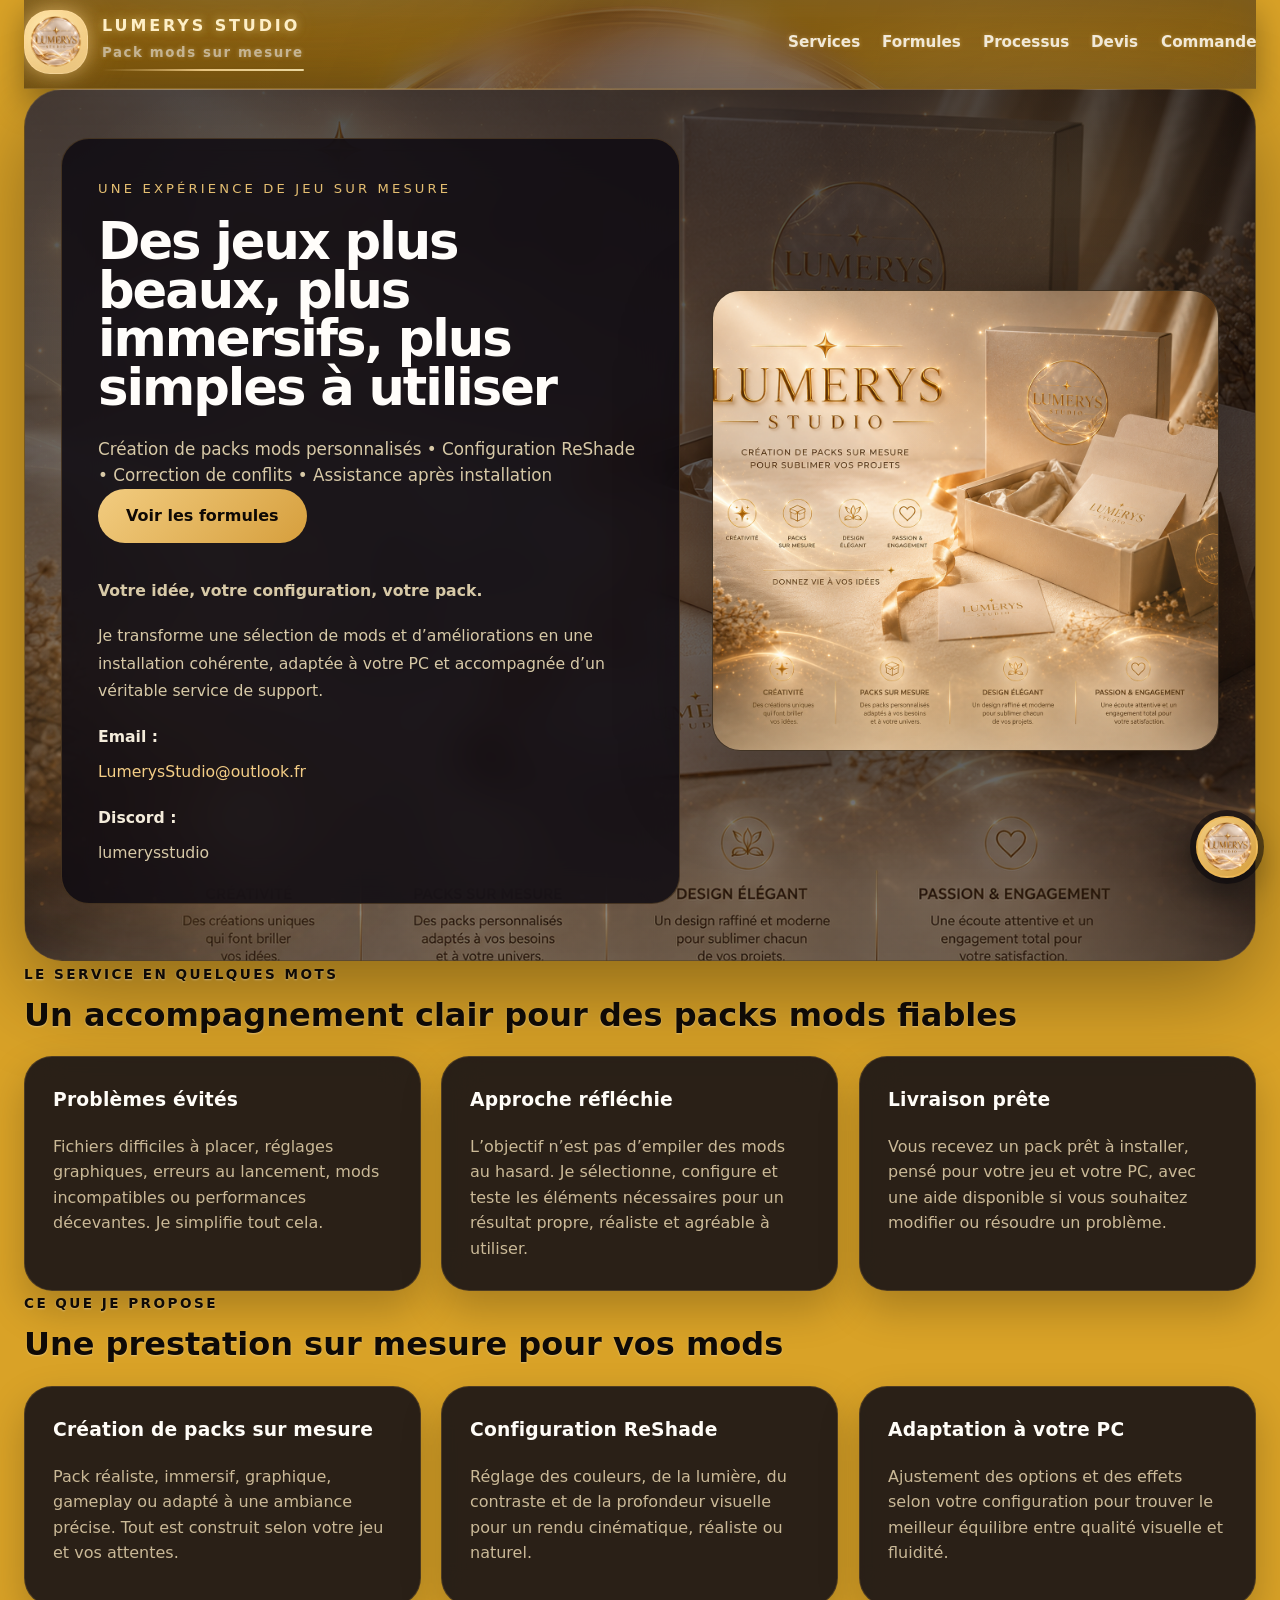
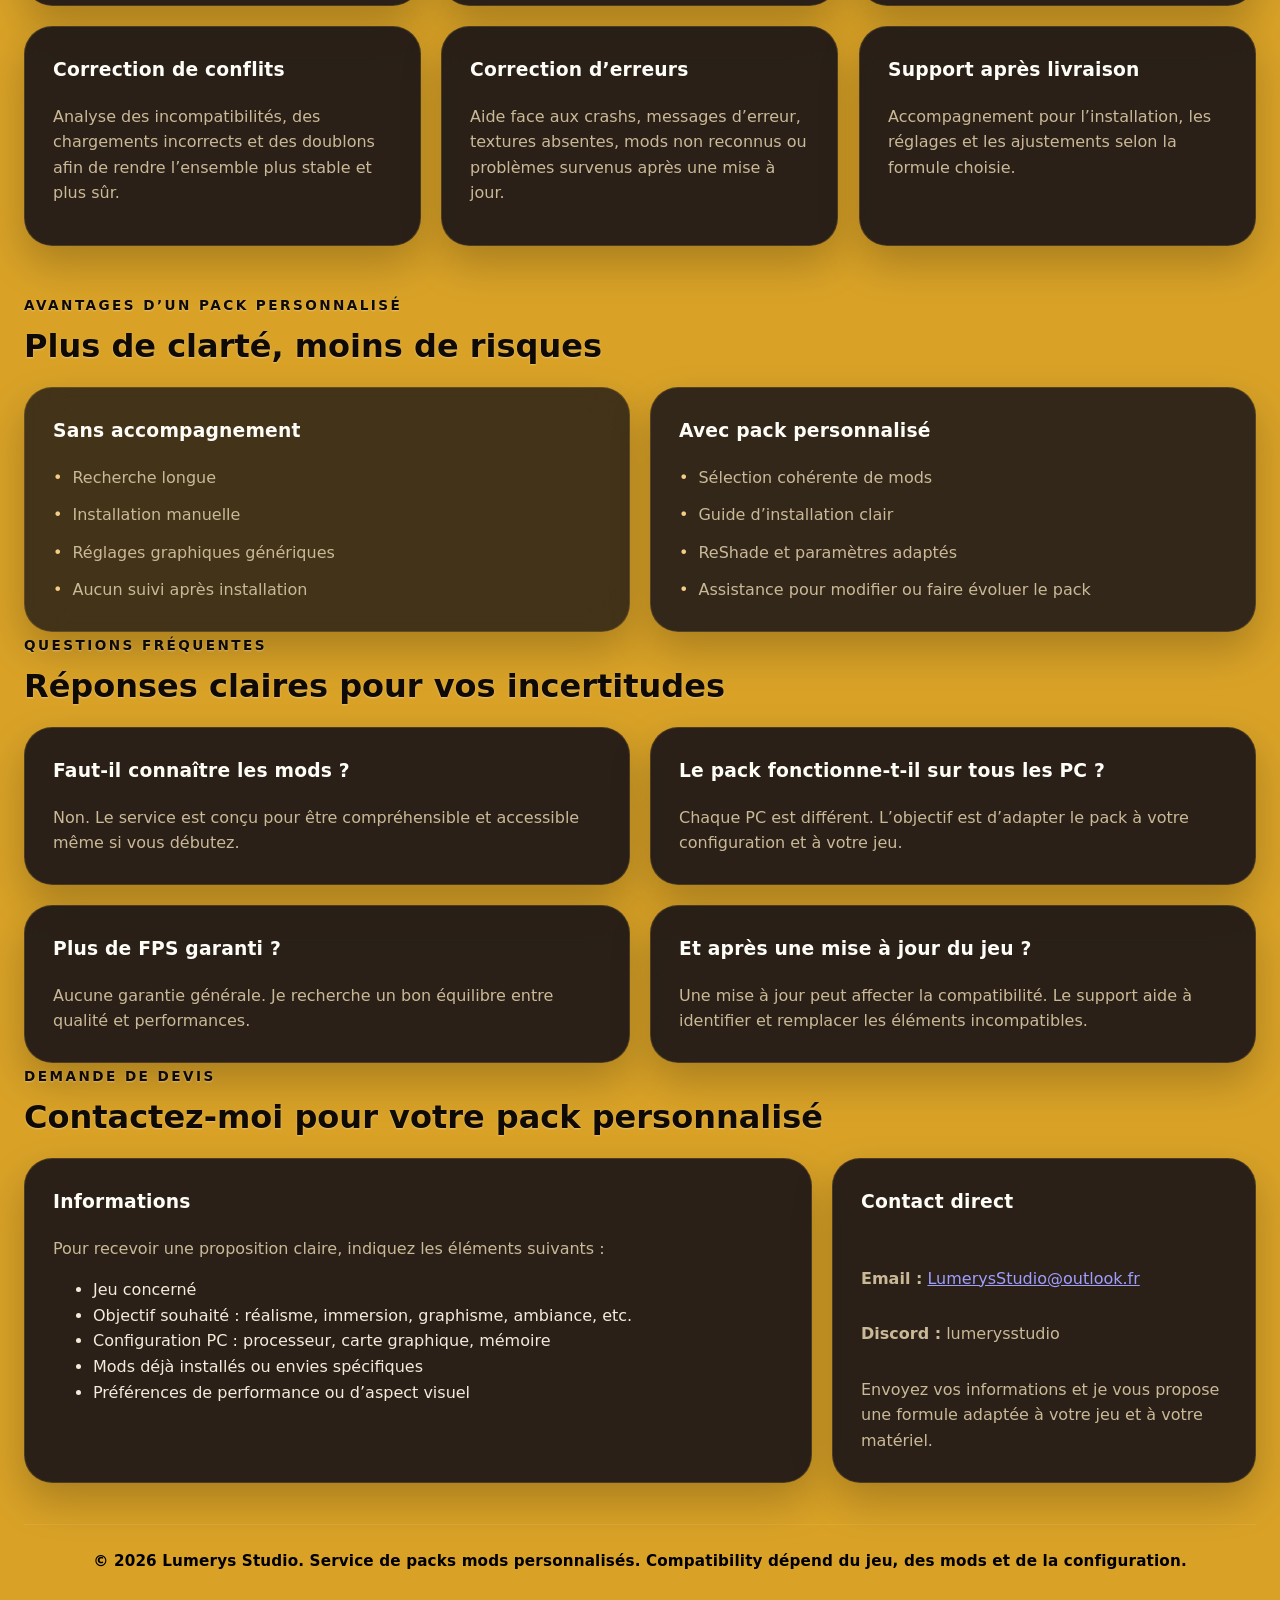
==== commit db3d565b: "Add files via upload v2" ====
--- a/index.html
+++ b/index.html
@@ -191,7 +191,7 @@
     </main>
 
     <footer class="site-footer">
-      <span>© 2026 Lumerys Studio. Service de packs mods personnalisés. Compatibility dépend du jeu, des mods et de la configuration.</span>
+      <span><strong>© 2026 Lumerys Studio. Service de packs mods personnalisés. Compatibility dépend du jeu, des mods et de la configuration.</strong></span>
     </footer>
   </div>
 
--- a/styles.css
+++ b/styles.css
@@ -392,7 +392,8 @@
 .price-note {
   margin-top: 20px;
   font-size: 0.95rem;
-  color: var(--muted);
+  color: #000000;
+  font-weight: 800;
   line-height: 1.6;
 }
 
--- a/magic.css
+++ b/magic.css
@@ -192,11 +192,13 @@
 
 /* ----------------------------- Footer doux ----------------------------- */
 .site-footer {
-  color: #e9dcb4;
+  color: #000000;
+  font-weight: 800;
+  text-shadow: none;
   transition: color 0.4s ease;
 }
 .site-footer a {
-  color: #f4ce86;
+  color: #000000;
   text-decoration: underline;
 }
 
